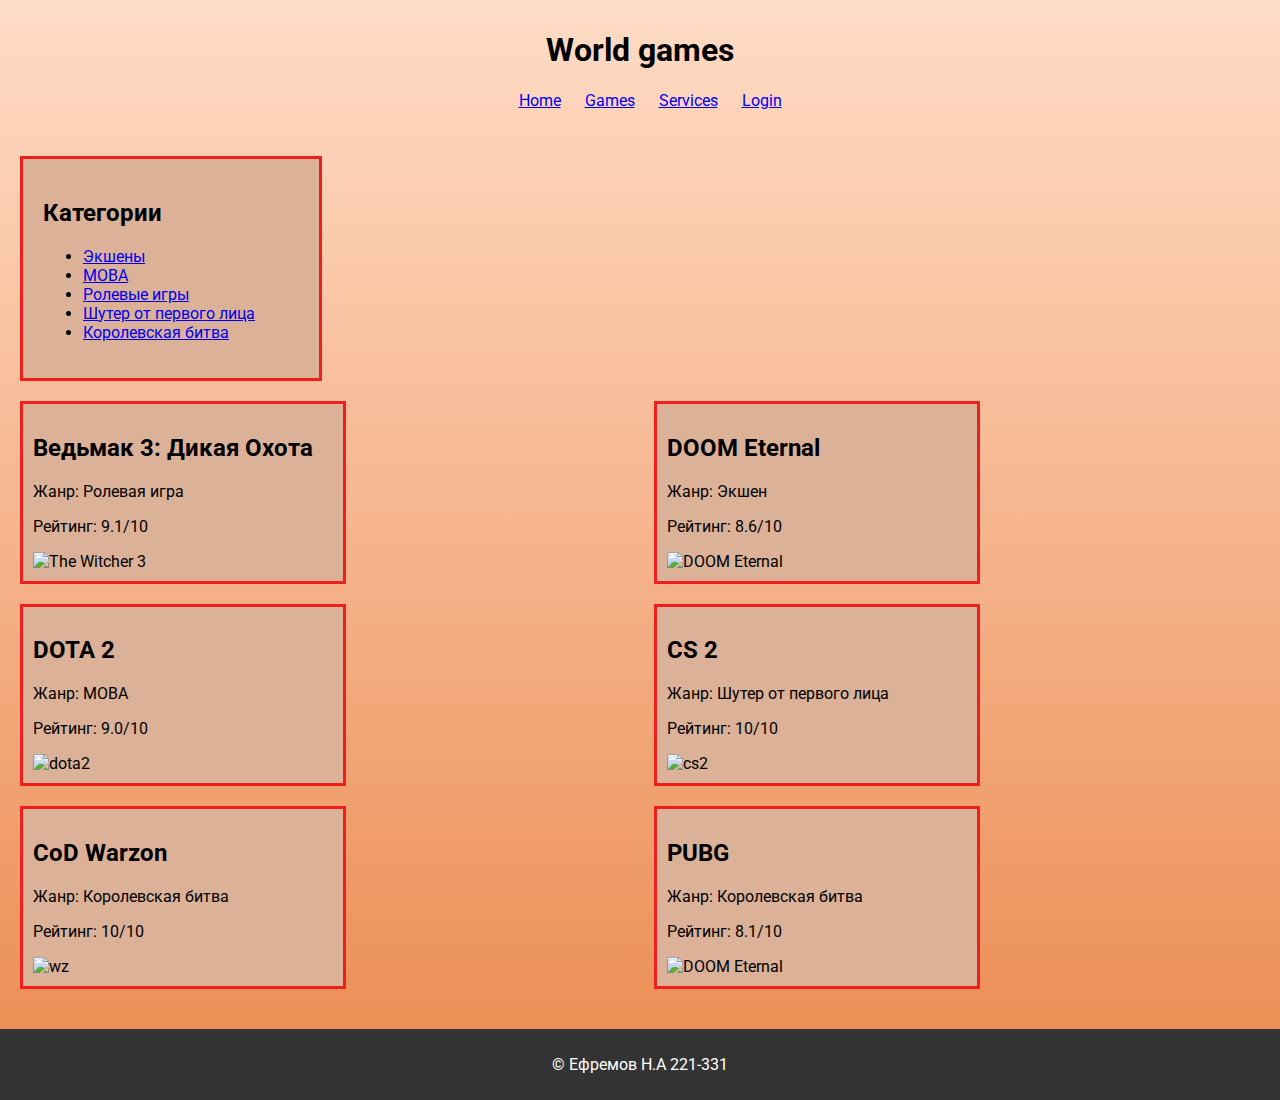
==== index.html @ 041934e1 "Add files via upload" ====
<!DOCTYPE html>
<html lang="en">
<head>
    <meta charset="UTF-8">
    <meta name="viewport" content="width=device-width, initial-scale=1.0">
    <link rel="stylesheet" href="styles.css">
    <link rel="stylesheet" type="text/css" href="print.css" media="print">
    <title>World games</title>
    <link rel="preconnect" href="https://fonts.googleapis.com">
    <link rel="preconnect" href="https://fonts.gstatic.com" crossorigin>
    <link href="https://fonts.googleapis.com/css2?family=Roboto&display=swap" rel="stylesheet">
</head>

<body>
    <header>
        <h1>World games</h1>
        <nav>
            <ul>
                <li><a href="#">Home</a></li>
                <li><a href="#">Games</a></li>
                <li><a href="#">Services</a></li>
                <li><a href="/lab3/auth.html">Login</a></li>
            </ul>
        </nav>
    </header>

    <section class="main-content">
        <aside class="sidebar">
            <h2>Категории</h2>
            <ul>
                <li><a href="#">Экшены</a></li>
                <li><a href="#">MOBA</a></li>
                <li><a href="#">Ролевые игры</a></li>
                <li><a href="#">Шутер от первого лица</a></li>
                <li><a href="#">Королевская битва</a></li>
            </ul>
        </aside>

        <div class="game-list">
            <article class="game">
                <h2>Ведьмак 3: Дикая Охота</h2>
                <p>Жанр: Ролевая игра</p>
                <p>Рейтинг: 9.1/10</p>
                <img src="/lab3/images/witcher.jpg" alt="The Witcher 3">
            </article>
            
            <article class="game">
                <h2>DOOM Eternal</h2>
                <p>Жанр: Экшен</p>
                <p>Рейтинг: 8.6/10</p>
                <img src="/lab3/images/doom.jpg" alt="DOOM Eternal">
            </article>

            <article class="game">
                <h2>DOTA 2</h2>
                <p>Жанр: MOBA</p>
                <p>Рейтинг: 9.0/10</p>
                <img src="/lab3/images/dota2.jpg" alt="dota2">
            </article>

            <article class="game">
                <h2>CS 2</h2>
                <p>Жанр: Шутер от первого лица</p>
                <p>Рейтинг: 10/10</p>
                <img src="/lab3/images/cs2.jpg" alt="cs2">
            </article>

            <article class="game">
                <h2> CoD Warzon</h2>
                <p>Жанр: Королевская битва</p>
                <p>Рейтинг: 10/10</p>
                <img src="/lab3/images/wz.jpg" alt="wz">
            </article>
            
            <article class="game">
                <h2>PUBG</h2>
                <p>Жанр: Королевская битва</p>
                <p>Рейтинг: 8.1/10</p>
                <img src="/lab3/images/pubg.jpg" alt="DOOM Eternal">
            </article>
        </div>
    </section>

    <footer>
        <p>&copy; Ефремов Н.А 221-331</p>
    </footer>
</body>
</html>
---- styles.css ----
body {
    font-family: Arial, sans-serif;
    margin: 0;
    padding: 0;
    font-family: 'Roboto', sans-serif;
    background: linear-gradient(to bottom, rgb(255,220,198), rgb(235, 138, 79));
}

h1 {
    color: black
}

header {
    background-image: url(/lab3/images/header.jpg);
    text-align: center;
    padding: 10px 0;
}

nav ul {
    list-style-type: none;
}

nav li {
    display: inline;
    margin-right: 20px;
}

nav a {
    flex: 1;
}

.sidebar {
    background-color: rgb(219, 177, 151);
    border: 3px solid #f11e1e;
    padding: 20px;
    width: 20%;
    margin-left: 20px;
    margin-top: 20px;
}

.game-list {
    display: flex;
    flex-wrap:wrap;
    justify-content: space-between;
    width: 75%;
    padding: 20px;
}

.game {
    background-color: rgb(219, 177, 151);
    border: 3px solid #f11e1e;
    padding: 10px;
    margin-bottom: 20px;
    width: calc(33.33% - 20px);
}

.game img {
    max-width: 100%;
    height: auto;
}

footer {
    background-color: #333;
    color: white;
    text-align: center;
    padding: 10px 0;
}
---- print.css ----
header, nav {
    display: none;
}

h1 {
    font-size: 24px;
    margin: 10px 0;
}

ul, li {
    list-style: none;
}

.article {
    page-break-before: always; 
    margin-bottom: 20px;
    border-bottom: 1px solid #000;
    padding: 20px 0;
}

img {
    max-width: 100%;
    height: auto;
}

body {
    background: #fff; 
    color: #000;
}
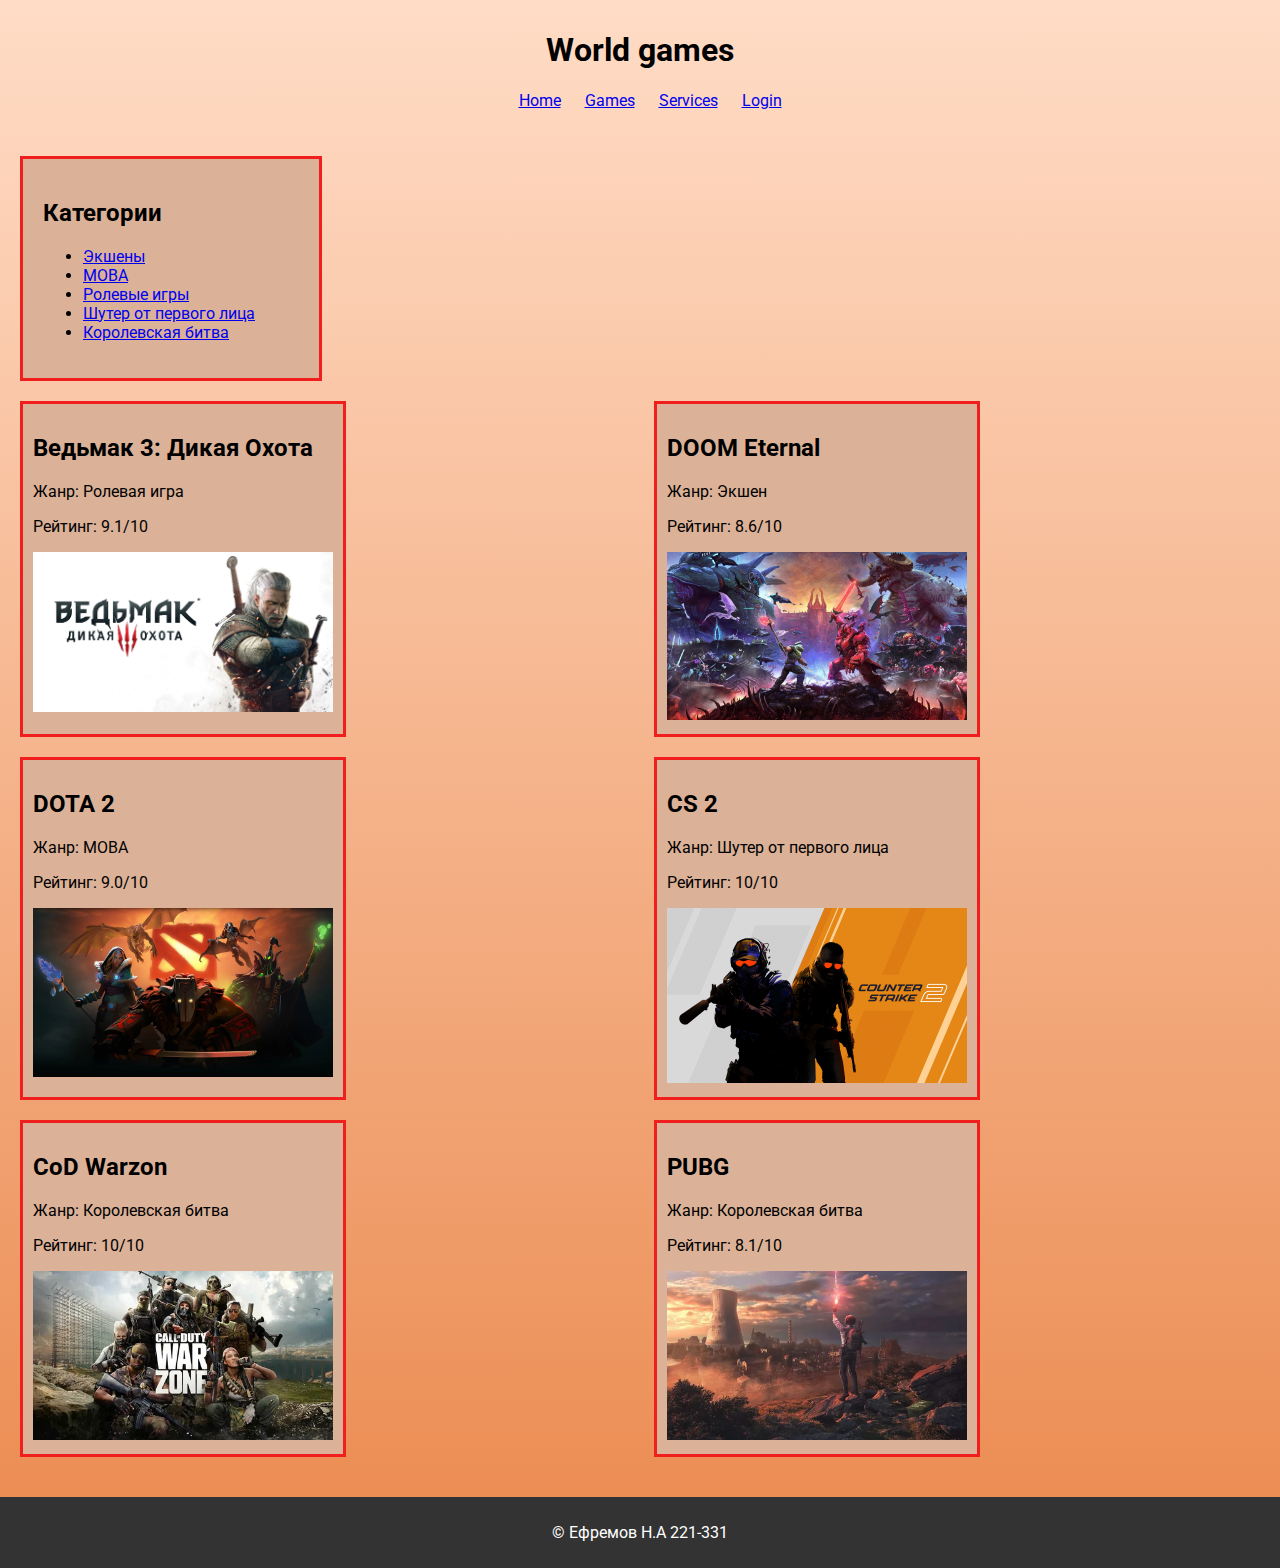
==== commit c6b255da: "Add files via upload" ====
--- a/index.html
+++ b/index.html
@@ -41,42 +41,42 @@
                 <h2>Ведьмак 3: Дикая Охота</h2>
                 <p>Жанр: Ролевая игра</p>
                 <p>Рейтинг: 9.1/10</p>
-                <img src="/lab3/images/witcher.jpg" alt="The Witcher 3">
+                <img src="images/witcher.jpg" alt="The Witcher 3">
             </article>
             
             <article class="game">
                 <h2>DOOM Eternal</h2>
                 <p>Жанр: Экшен</p>
                 <p>Рейтинг: 8.6/10</p>
-                <img src="/lab3/images/doom.jpg" alt="DOOM Eternal">
+                <img src="images/doom.jpg" alt="DOOM Eternal">
             </article>
 
             <article class="game">
                 <h2>DOTA 2</h2>
                 <p>Жанр: MOBA</p>
                 <p>Рейтинг: 9.0/10</p>
-                <img src="/lab3/images/dota2.jpg" alt="dota2">
+                <img src="images/dota2.jpg" alt="dota2">
             </article>
 
             <article class="game">
                 <h2>CS 2</h2>
                 <p>Жанр: Шутер от первого лица</p>
                 <p>Рейтинг: 10/10</p>
-                <img src="/lab3/images/cs2.jpg" alt="cs2">
+                <img src="images/cs2.jpg" alt="cs2">
             </article>
 
             <article class="game">
                 <h2> CoD Warzon</h2>
                 <p>Жанр: Королевская битва</p>
                 <p>Рейтинг: 10/10</p>
-                <img src="/lab3/images/wz.jpg" alt="wz">
+                <img src="images/wz.jpg" alt="wz">
             </article>
             
             <article class="game">
                 <h2>PUBG</h2>
                 <p>Жанр: Королевская битва</p>
                 <p>Рейтинг: 8.1/10</p>
-                <img src="/lab3/images/pubg.jpg" alt="DOOM Eternal">
+                <img src="images/pubg.jpg" alt="DOOM Eternal">
             </article>
         </div>
     </section>
